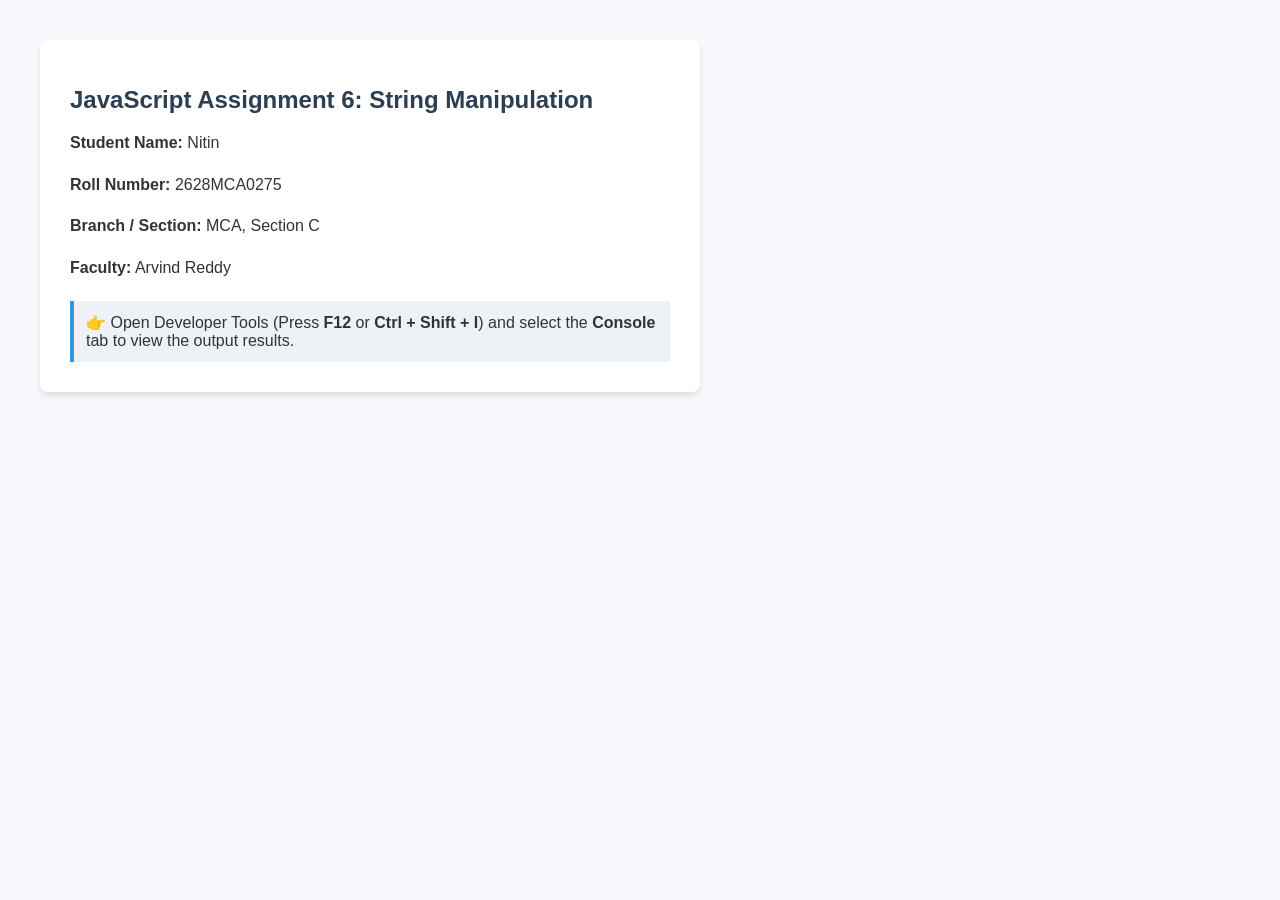
==== webdev assignment 6/index 1.html @ 7dee4f66 "." ====
<!DOCTYPE html>
<html lang="en">
<head>
    <meta charset="UTF-8">
    <meta name="viewport" content="width=device-width, initial-scale=1.0">
    <title>JavaScript Assignment 6 - Nitin</title>
    <style>
        body {
            font-family: Arial, sans-serif;
            margin: 40px;
            background-color: #f7f9fc;
            color: #333;
        }
        .container {
            background: #ffffff;
            padding: 30px;
            border-radius: 8px;
            box-shadow: 0 4px 6px rgba(0, 0, 0, 0.1);
            max-width: 600px;
        }
        h1 {
            color: #2c3e50;
            font-size: 24px;
        }
        p {
            line-height: 1.6;
        }
        .note {
            background-color: #eef2f7;
            padding: 12px;
            border-left: 4px solid #3498db;
            margin-top: 20px;
        }
    </style>
</head>
<body>
    <div class="container">
        <h1>JavaScript Assignment 6: String Manipulation</h1>
        <p><strong>Student Name:</strong> Nitin</p>
        <p><strong>Roll Number:</strong> 2628MCA0275</p>
        <p><strong>Branch / Section:</strong> MCA, Section C</p>
        <p><strong>Faculty:</strong> Arvind Reddy</p>
        <div class="note">
            👉 Open Developer Tools (Press <strong>F12</strong> or <strong>Ctrl + Shift + I</strong>) and select the <strong>Console</strong> tab to view the output results.
        </div>
    </div>

    <!-- Linking external script file -->
    <script src="script.js"></script>
</body>
</html>
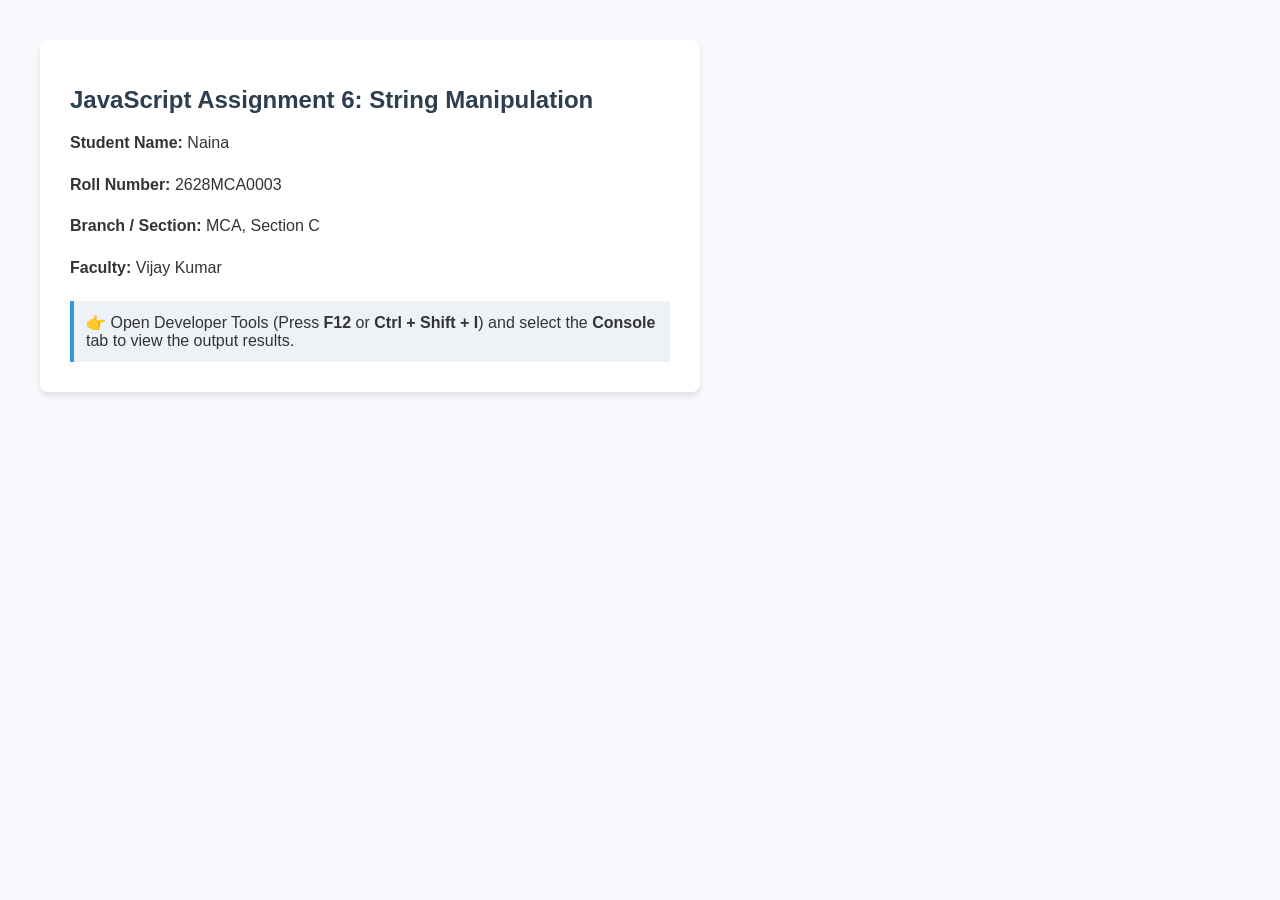
==== commit 4933c118: "c" ====
--- a/webdev assignment 6/index 1.html
+++ b/webdev assignment 6/index 1.html
@@ -3,7 +3,7 @@
 <head>
     <meta charset="UTF-8">
     <meta name="viewport" content="width=device-width, initial-scale=1.0">
-    <title>JavaScript Assignment 6 - Nitin</title>
+    <title>JavaScript Assignment 6 - Naina</title>
     <style>
         body {
             font-family: Arial, sans-serif;
@@ -36,10 +36,10 @@
 <body>
     <div class="container">
         <h1>JavaScript Assignment 6: String Manipulation</h1>
-        <p><strong>Student Name:</strong> Nitin</p>
-        <p><strong>Roll Number:</strong> 2628MCA0275</p>
+        <p><strong>Student Name:</strong> Naina</p>
+        <p><strong>Roll Number:</strong> 2628MCA0003</p>
         <p><strong>Branch / Section:</strong> MCA, Section C</p>
-        <p><strong>Faculty:</strong> Arvind Reddy</p>
+        <p><strong>Faculty:</strong> Vijay Kumar</p>
         <div class="note">
             👉 Open Developer Tools (Press <strong>F12</strong> or <strong>Ctrl + Shift + I</strong>) and select the <strong>Console</strong> tab to view the output results.
         </div>
